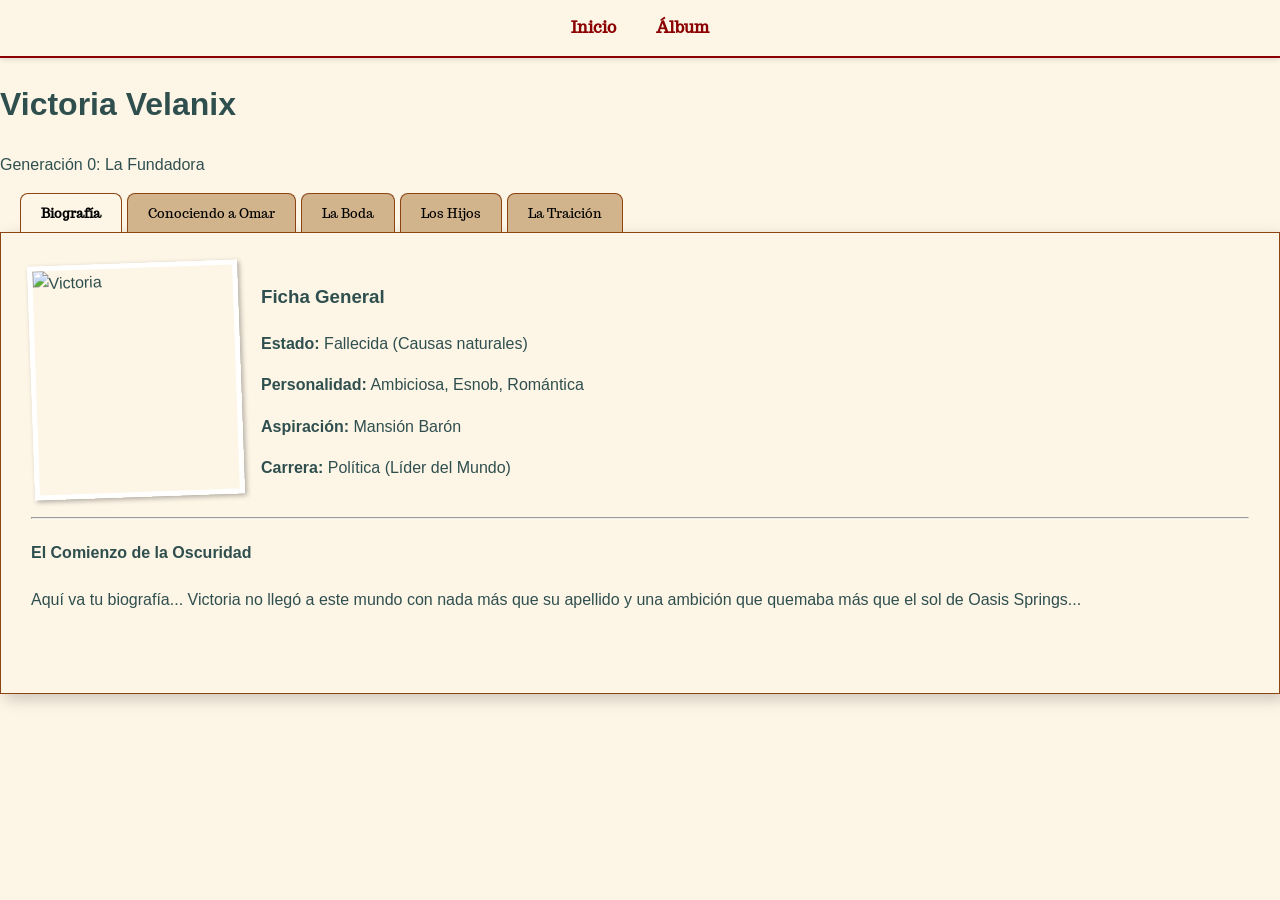
==== Generaciones/Gen0_Victoria.html @ 0fc9eba5 "Pagina Gen 0" ====
<!DOCTYPE html>
<html lang="es">
<head>
    <meta charset="UTF-8">
    <meta name="viewport" content="width=device-width, initial-scale=1.0">
    <title>Expediente: Victoria Velanix | Diario de una Maldición</title>
    <link rel="stylesheet" href="../estilos.css">
    <link rel="preconnect" href="https://fonts.googleapis.com">
    <link href="https://fonts.googleapis.com/css2?family=Lily+Script+One&family=Mrs+Sheppards&family=Trocchi:wght@400;700&display=swap" rel="stylesheet">
</head>
<body class="body-expediente">

    <nav class="menu-navegacion">
        <ul>
            <li><a href="../index.html">Inicio</a></li>
            <li><a href="../album.html">Álbum</a></li>
        </ul>
    </nav>

    <header class="header-heredera">
        <h1 class="nombre-expediente">Victoria Velanix</h1>
        <p class="numero-gen">Generación 0: La Fundadora</p>
    </header>

    <main class="contenedor-carpeta">
        <div class="tabs-archivo">
            <button class="tab-link active" onclick="abrirCapitulo(event, 'biografia')">Biografía</button>
            <button class="tab-link" onclick="abrirCapitulo(event, 'omar')">Conociendo a Omar</button>
            <button class="tab-link" onclick="abrirCapitulo(event, 'boda')">La Boda</button>
            <button class="tab-link" onclick="abrirCapitulo(event, 'hijos')">Los Hijos</button>
            <button class="tab-link" onclick="abrirCapitulo(event, 'traicion')">La Traición</button>
        </div>

        <div class="hoja-archivo">
            
            <div id="biografia" class="contenido-tab" style="display:block;">
                <div class="perfil-layout">
                    <img src="../assets/img/victoria.png" alt="Victoria" class="foto-perfil">
                    <div class="datos-principales">
                        <h3>Ficha General</h3>
                        <p><strong>Estado:</strong> Fallecida (Causas naturales)</p>
                        <p><strong>Personalidad:</strong> Ambiciosa, Esnob, Romántica</p>
                        <p><strong>Aspiración:</strong> Mansión Barón</p>
                        <p><strong>Carrera:</strong> Política (Líder del Mundo)</p>
                    </div>
                </div>
                <hr>
                <div class="texto-literario">
                    <h4>El Comienzo de la Oscuridad</h4>
                    <p>Aquí va tu biografía... Victoria no llegó a este mundo con nada más que su apellido y una ambición que quemaba más que el sol de Oasis Springs...</p>
                </div>
            </div>

            <div id="omar" class="contenido-tab">
                <h3>El consorte: Omar Velanix</h3>
                <p>Omar fue el primer peón en el tablero de Victoria. Un encuentro casual que selló el destino de las siguientes 32 generaciones...</p>
            </div>

            <div id="boda" class="contenido-tab">
                <h3>Una Unión de Sangre</h3>
                <p>No fue solo una fiesta. Fue el contrato oficial con la maldición. Aquí puedes poner fotos de la celebración...</p>
            </div>

            <div id="hijos" class="contenido-tab">
                <h3>Descendientes Secundarios</h3>
                <p>Hijos que no cargaron con el peso de la corona, pero sí con el de la sangre.</p>
                <div class="grid-hijos">
                    <div class="hijo-card">
                        <img src="../assets/img/placeholder.png" alt="Hijo">
                        <p>Nombre del Hijo</p>
                        <a href="Hijos/Hijo1_Historia.html">Ver su historia</a>
                    </div>
                </div>
            </div>

            <div id="traicion" class="contenido-tab">
                <h3>Manchas en el Diario</h3>
                <p>Cada historia tiene un punto de quiebre. El de Victoria fue...</p>
            </div>

        </div>
    </main>

    <script>
        function abrirCapitulo(evt, nombreCapitulo) {
            var i, contenido, links;
            contenido = document.getElementsByClassName("contenido-tab");
            for (i = 0; i < contenido.length; i++) {
                contenido[i].style.display = "none";
            }
            links = document.getElementsByClassName("tab-link");
            for (i = 0; i < links.length; i++) {
                links[i].className = links[i].className.replace(" active", "");
            }
            document.getElementById(nombreCapitulo).style.display = "block";
            evt.currentTarget.className += " active";
        }
    </script>
</body>
</html>
---- estilos.css ----
/* --- CONFIGURACIÓN BASE Y FUENTES --- */
:root {
    --fuente-titulo: 'Mrs Sheppards', cursive; 
    --fuente-subtitulo: 'Trocchi', serif;
    --fuente-texto: 'Vents Sans', sans-serif;
    --fondo-crema: #FDF5E6;
    --rojo-sangre: #8B0000;
}

body {
    background-color: var(--fondo-crema);
    font-family: var(--fuente-texto);
    margin: 0;
    color: #2F4F4F;
    line-height: 1.6;
}

/* --- MENÚ DE NAVEGACIÓN FIJO --- */
.menu-navegacion {
    background-color: rgba(253, 245, 230, 0.98);
    position: sticky;
    top: 0;
    z-index: 1000;
    padding: 15px 0;
    border-bottom: 2px solid var(--rojo-sangre);
    box-shadow: 0 2px 5px rgba(0,0,0,0.1);
}

.menu-navegacion ul {
    list-style: none;
    padding: 0;
    margin: 0;
    display: flex;
    justify-content: center;
    gap: 40px;
}

.menu-navegacion a {
    text-decoration: none;
    color: var(--rojo-sangre);
    font-family: var(--fuente-subtitulo);
    font-weight: bold;
    transition: 0.3s;
}

/* --- CÓDIGO PARA EL MENÚ DESPLEGABLE (DROPDOWN) --- */
.dropdown {
    position: relative;
    display: inline-block;
}

.dropdown-content {
    display: none;
    position: absolute;
    background-color: var(--fondo-crema);
    min-width: 200px;
    box-shadow: 0px 8px 16px rgba(0,0,0,0.2);
    z-index: 1;
    border: 1px solid var(--rojo-sangre);
    max-height: 400px;
    overflow-y: auto;
}

.dropdown-content a {
    color: var(--rojo-sangre);
    padding: 12px 16px;
    text-decoration: none;
    display: block;
    font-size: 0.9rem;
    text-align: left;
}

.dropdown-content a:hover {
    background-color: #f1f1f1;
}

.dropdown:hover .dropdown-content {
    display: block;
}

/* --- CONTENEDOR DEL ÁRBOL (IFRAME) --- */
.seccion-arbol {
    padding: 20px;
    text-align: center;
}

.iframe-container {
    border: 8px double var(--rojo-sangre);
    background: white;
    margin: 10px auto;
    max-width: 1000px;
    height: 550px;
    overflow: hidden;
}

.iframe-container iframe {
    width: 100%;
    height: 100%;
    border: none;
}

/* --- TÍTULOS Y TEXTO --- */
.subtitulo {
    font-family: var(--fuente-subtitulo);
    font-size: 2rem;
    color: var(--rojo-sangre);
    border-bottom: 2px solid rgba(139, 0, 0, 0.2);
    display: inline-block;
    margin-bottom: 20px;
}

.intro {
    max-width: 800px;
    margin: 40px auto;
    text-align: center;
    padding: 0 20px;
}

/* --- GALERÍA ESTILO POLAROID (LO QUE SE HABÍA PERDIDO) --- */
.grid-herederas {
    display: flex;
    flex-wrap: wrap;
    justify-content: center;
    gap: 30px;
    padding: 40px;
}

.tarjeta-heredera {
    background-color: white;
    padding: 15px 15px 35px 15px;
    box-shadow: 5px 5px 15px rgba(0,0,0,0.2);
    border: 1px solid #ddd;
    text-decoration: none;
    color: inherit;
    transition: transform 0.3s ease;
    width: 180px;
    transform: rotate(-2deg); /* Efecto torcido */
}

.tarjeta-heredera:nth-child(even) {
    transform: rotate(2deg);
}

.tarjeta-heredera:hover {
    transform: rotate(0deg) scale(1.1);
    z-index: 10;
}

.tarjeta-heredera img {
    width: 100%;
    height: 180px;
    object-fit: cover;
    border: 1px solid #eee;
}

.tarjeta-heredera span {
    display: block;
    text-align: center;
    margin-top: 15px;
    font-family: var(--fuente-subtitulo);
    font-size: 0.9rem;
    font-weight: bold;
}

/* --- ESTADO BLOQUEADO --- */
.bloqueada {
    filter: grayscale(100%) opacity(0.6);
    pointer-events: none;
}

footer {
    text-align: center;
    padding: 40px;
    font-size: 0.8rem;
    color: #666;
}

/* DISEÑO DE LA CARPETA DE ARCHIVO */
.contenedor-archivo {
    max-width: 900px;
    margin: 20px auto;
}

.tabs-archivo {
    display: flex;
    gap: 5px;
    padding-left: 20px;
}

.tab-link {
    background: #d2b48c; /* Color cartón */
    border: 1px solid #8b4513;
    border-bottom: none;
    padding: 10px 20px;
    cursor: pointer;
    font-family: 'Trocchi', serif;
    border-radius: 8px 8px 0 0;
    transition: 0.3s;
}

.tab-link.active {
    background: #fdf5e6; /* Color papel viejo */
    font-weight: bold;
}

.hoja-archivo {
    background: #fdf5e6;
    border: 1px solid #8b4513;
    padding: 30px;
    min-height: 400px;
    box-shadow: 5px 5px 15px rgba(0,0,0,0.2);
}

.contenido-tab {
    display: none;
    animation: fadeIn 0.5s;
}

@keyframes fadeIn {
    from { opacity: 0; }
    to { opacity: 1; }
}

.perfil-layout {
    display: flex;
    gap: 20px;
    margin-bottom: 20px;
}

.foto-perfil {
    width: 200px;
    border: 5px solid white;
    box-shadow: 2px 2px 5px rgba(0,0,0,0.3);
    transform: rotate(-2deg);
}
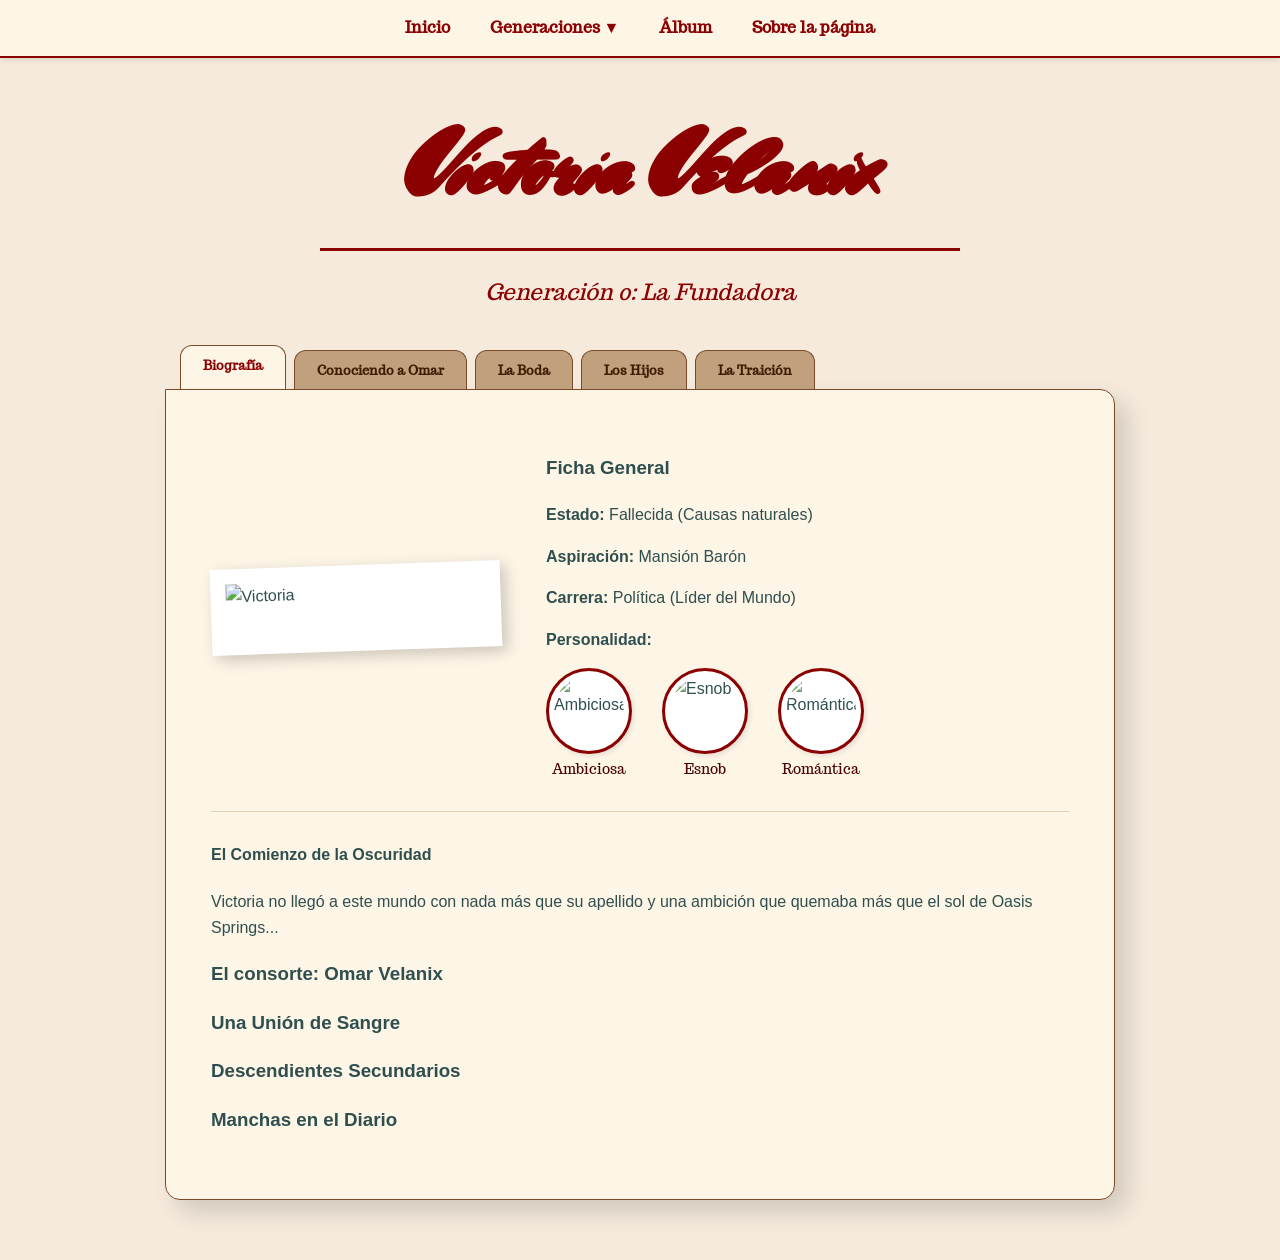
==== commit d2ebd18f: "Gen0 arreglos" ====
--- a/Generaciones/Gen0_Victoria.html
+++ b/Generaciones/Gen0_Victoria.html
@@ -3,22 +3,63 @@
 <head>
     <meta charset="UTF-8">
     <meta name="viewport" content="width=device-width, initial-scale=1.0">
-    <title>Expediente: Victoria Velanix | Diario de una Maldición</title>
-    <link rel="stylesheet" href="../estilos.css">
+    <title>Expediente: Victoria Velanix</title>
+    <link rel="stylesheet" href="../Estilos/estilos.css"> 
+    <link rel="stylesheet" href="../Estilos/Estilos_Gen0.css">
     <link rel="preconnect" href="https://fonts.googleapis.com">
-    <link href="https://fonts.googleapis.com/css2?family=Lily+Script+One&family=Mrs+Sheppards&family=Trocchi:wght@400;700&display=swap" rel="stylesheet">
+    <link href="https://fonts.googleapis.com/css2?family=Mrs+Sheppards&family=Trocchi:wght@400;700&display=swap" rel="stylesheet">
 </head>
 <body class="body-expediente">
 
     <nav class="menu-navegacion">
         <ul>
             <li><a href="../index.html">Inicio</a></li>
+            <li class="dropdown">
+                <a href="#" class="dropbtn">Generaciones ▼</a>
+                <div class="dropdown-content">
+                    <a href="Gen0_Victoria.html">Gen 0: Victoria</a>
+                     <!--<a href="Generaciones/Gen1_Amarillys.html">Gen 1: Amarillys</a>
+                    <a href="Generaciones/Gen2_Bellemere.html">Gen 2: Bellemere</a>
+                    <a href="Generaciones/Gen3_Coralia.html">Gen 3: Coralia</a>
+                    <a href="Generaciones/Gen4_Dhalia.html">Gen 4: Dhalia</a>
+                    <a href="Generaciones/Gen5_Elva.html">Gen 5: Elva</a>
+                    <a href="Generaciones/Gen6_Fay.html">Gen 6: Fay</a>
+                    <a href="Generaciones/Gen7_Gi-gan.html">Gen 7: Gi-gan</a>
+                    <a href="Generaciones/Gen8_Hylia.html">Gen 8: Hylia</a>
+                    <a href="Generaciones/Gen9_Ishtar.html">Gen 9: Ishtar</a>
+                    <a href="Generaciones/Gen10_Jezabel.html">Gen 10: Jezabel</a>
+                    <a href="Generaciones/Gen11_Katrina.html">Gen 11: Katrina</a>
+                    <a href="Generaciones/Gen12_Lilith.html">Gen 12: Lilith</a>
+                    <a href="Generaciones/Gen13_Midna.html">Gen 13: Midna</a>
+                    <a href="Generaciones/Gen14_Nayru.html">Gen 14: Nayru</a>
+                    <a href="Generaciones/Gen15_Persefone.html">Gen 15: Persefone</a>
+                    <a href="Generaciones/Gen16_Quilla.html">Gen 16: Quilla</a>
+                    <a href="Generaciones/Gen17_Ruto.html">Gen 17: Ruto</a>
+                    <a href="Generaciones/Gen18_Saphira.html">Gen 18: Saphira</a>
+                    <a href="Generaciones/Gen19_Tetra.html">Gen 19: Tetra</a>
+                    <a href="Generaciones/Gen20_Urbosa.html">Gen 20: Urbosa</a>
+                    <a href="Generaciones/Gen21_Victoria.html">Gen 21: Victoria II</a>
+                    <a href="Generaciones/Gen22_Wynne.html">Gen 22: Wynne</a>
+                    <a href="Generaciones/Gen23_Xhante.html">Gen 23: Xhante</a>
+                    <a href="Generaciones/Gen24_Yona.html">Gen 24: Yona</a>
+                    <a href="Generaciones/Gen25_Zelda.html">Gen 25: Zelda</a>
+                    <a href="Generaciones/Gen26_Amaryllis.html">Gen 26: Amaryllis</a>
+                    <a href="Generaciones/Gen27_Briseida.html">Gen 27: Briseida</a>
+                    <a href="Generaciones/Gen28_Celina.html">Gen 28: Celina</a>
+                    <a href="Generaciones/Gen29_Daphne.html">Gen 29: Daphne</a>
+                    <a href="Generaciones/Gen30_Epona.html">Gen 30: Epona</a>
+                    <a href="Generaciones/Gen31_Farore.html">Gen 31: Farore</a>
+                    <a href="Generaciones/Gen32_Hecate.html">Gen 32: Hecate</a>-->
+                </div>
+            </li>
             <li><a href="../album.html">Álbum</a></li>
+            <li><a href="../sobre_la_pagina.html">Sobre la página</a></li>
         </ul>
     </nav>
 
-    <header class="header-heredera">
+    <header class="header-heredera-central">
         <h1 class="nombre-expediente">Victoria Velanix</h1>
+        <hr class="linea-roja">
         <p class="numero-gen">Generación 0: La Fundadora</p>
     </header>
 
@@ -32,52 +73,45 @@
         </div>
 
         <div class="hoja-archivo">
-            
             <div id="biografia" class="contenido-tab" style="display:block;">
                 <div class="perfil-layout">
-                    <img src="../assets/img/victoria.png" alt="Victoria" class="foto-perfil">
+                    <div class="marco-polaroid">
+                        <img src="../assets/img/victoria.png" alt="Victoria" class="foto-perfil">
+                    </div>
                     <div class="datos-principales">
                         <h3>Ficha General</h3>
                         <p><strong>Estado:</strong> Fallecida (Causas naturales)</p>
-                        <p><strong>Personalidad:</strong> Ambiciosa, Esnob, Romántica</p>
                         <p><strong>Aspiración:</strong> Mansión Barón</p>
                         <p><strong>Carrera:</strong> Política (Líder del Mundo)</p>
+                        
+                        <p><strong>Personalidad:</strong></p>
+                        <div class="rasgos-contenedor">
+                            <div class="rasgo-item">
+                                <img src="../Recursos/Rasgos/Ambiciosa.png" alt="Ambiciosa">
+                                <span>Ambiciosa</span>
+                            </div>
+                            <div class="rasgo-item">
+                                <img src="../Recursos/Rasgos/Esnob.png" alt="Esnob">
+                                <span>Esnob</span>
+                            </div>
+                            <div class="rasgo-item">
+                                <img src="../Recursos/Rasgos/Romantica.png" alt="Romántica">
+                                <span>Romántica</span>
+                            </div>
+                        </div>
                     </div>
                 </div>
-                <hr>
+                <hr class="separador-suave">
                 <div class="texto-literario">
                     <h4>El Comienzo de la Oscuridad</h4>
-                    <p>Aquí va tu biografía... Victoria no llegó a este mundo con nada más que su apellido y una ambición que quemaba más que el sol de Oasis Springs...</p>
+                    <p>Victoria no llegó a este mundo con nada más que su apellido y una ambición que quemaba más que el sol de Oasis Springs...</p>
                 </div>
             </div>
 
-            <div id="omar" class="contenido-tab">
-                <h3>El consorte: Omar Velanix</h3>
-                <p>Omar fue el primer peón en el tablero de Victoria. Un encuentro casual que selló el destino de las siguientes 32 generaciones...</p>
-            </div>
-
-            <div id="boda" class="contenido-tab">
-                <h3>Una Unión de Sangre</h3>
-                <p>No fue solo una fiesta. Fue el contrato oficial con la maldición. Aquí puedes poner fotos de la celebración...</p>
-            </div>
-
-            <div id="hijos" class="contenido-tab">
-                <h3>Descendientes Secundarios</h3>
-                <p>Hijos que no cargaron con el peso de la corona, pero sí con el de la sangre.</p>
-                <div class="grid-hijos">
-                    <div class="hijo-card">
-                        <img src="../assets/img/placeholder.png" alt="Hijo">
-                        <p>Nombre del Hijo</p>
-                        <a href="Hijos/Hijo1_Historia.html">Ver su historia</a>
-                    </div>
-                </div>
-            </div>
-
-            <div id="traicion" class="contenido-tab">
-                <h3>Manchas en el Diario</h3>
-                <p>Cada historia tiene un punto de quiebre. El de Victoria fue...</p>
-            </div>
-
+            <div id="omar" class="contenido-tab"><h3>El consorte: Omar Velanix</h3></div>
+            <div id="boda" class="contenido-tab"><h3>Una Unión de Sangre</h3></div>
+            <div id="hijos" class="contenido-tab"><h3>Descendientes Secundarios</h3></div>
+            <div id="traicion" class="contenido-tab"><h3>Manchas en el Diario</h3></div>
         </div>
     </main>
 
@@ -85,13 +119,9 @@
         function abrirCapitulo(evt, nombreCapitulo) {
             var i, contenido, links;
             contenido = document.getElementsByClassName("contenido-tab");
-            for (i = 0; i < contenido.length; i++) {
-                contenido[i].style.display = "none";
-            }
+            for (i = 0; i < contenido.length; i++) { contenido[i].style.display = "none"; }
             links = document.getElementsByClassName("tab-link");
-            for (i = 0; i < links.length; i++) {
-                links[i].className = links[i].className.replace(" active", "");
-            }
+            for (i = 0; i < links.length; i++) { links[i].className = links[i].className.replace(" active", ""); }
             document.getElementById(nombreCapitulo).style.display = "block";
             evt.currentTarget.className += " active";
         }
--- a/Estilos/estilos.css
+++ b/Estilos/estilos.css
@@ -0,0 +1,176 @@
+/* --- CONFIGURACIÓN BASE Y FUENTES --- */
+:root {
+    --fuente-titulo: 'Mrs Sheppards', cursive; 
+    --fuente-subtitulo: 'Trocchi', serif;
+    --fuente-texto: 'Vents Sans', sans-serif;
+    --fondo-crema: #FDF5E6;
+    --rojo-sangre: #8B0000;
+}
+
+body {
+    background-color: var(--fondo-crema);
+    font-family: var(--fuente-texto);
+    margin: 0;
+    color: #2F4F4F;
+    line-height: 1.6;
+}
+
+/* --- MENÚ DE NAVEGACIÓN FIJO --- */
+.menu-navegacion {
+    background-color: rgba(253, 245, 230, 0.98);
+    position: sticky;
+    top: 0;
+    z-index: 1000;
+    padding: 15px 0;
+    border-bottom: 2px solid var(--rojo-sangre);
+    box-shadow: 0 2px 5px rgba(0,0,0,0.1);
+}
+
+.menu-navegacion ul {
+    list-style: none;
+    padding: 0;
+    margin: 0;
+    display: flex;
+    justify-content: center;
+    gap: 40px;
+}
+
+.menu-navegacion a {
+    text-decoration: none;
+    color: var(--rojo-sangre);
+    font-family: var(--fuente-subtitulo);
+    font-weight: bold;
+    transition: 0.3s;
+}
+
+/* --- CÓDIGO PARA EL MENÚ DESPLEGABLE (DROPDOWN) --- */
+.dropdown {
+    position: relative;
+    display: inline-block;
+}
+
+.dropdown-content {
+    display: none;
+    position: absolute;
+    background-color: var(--fondo-crema);
+    min-width: 200px;
+    box-shadow: 0px 8px 16px rgba(0,0,0,0.2);
+    z-index: 1;
+    border: 1px solid var(--rojo-sangre);
+    max-height: 400px;
+    overflow-y: auto;
+}
+
+.dropdown-content a {
+    color: var(--rojo-sangre);
+    padding: 12px 16px;
+    text-decoration: none;
+    display: block;
+    font-size: 0.9rem;
+    text-align: left;
+}
+
+.dropdown-content a:hover {
+    background-color: #f1f1f1;
+}
+
+.dropdown:hover .dropdown-content {
+    display: block;
+}
+
+/* --- CONTENEDOR DEL ÁRBOL (IFRAME) --- */
+.seccion-arbol {
+    padding: 20px;
+    text-align: center;
+}
+
+.iframe-container {
+    border: 8px double var(--rojo-sangre);
+    background: white;
+    margin: 10px auto;
+    max-width: 1000px;
+    height: 550px;
+    overflow: hidden;
+}
+
+.iframe-container iframe {
+    width: 100%;
+    height: 100%;
+    border: none;
+}
+
+/* --- TÍTULOS Y TEXTO --- */
+.subtitulo {
+    font-family: var(--fuente-subtitulo);
+    font-size: 2rem;
+    color: var(--rojo-sangre);
+    border-bottom: 2px solid rgba(139, 0, 0, 0.2);
+    display: inline-block;
+    margin-bottom: 20px;
+}
+
+.intro {
+    max-width: 800px;
+    margin: 40px auto;
+    text-align: center;
+    padding: 0 20px;
+}
+
+/* --- GALERÍA ESTILO POLAROID (LO QUE SE HABÍA PERDIDO) --- */
+.grid-herederas {
+    display: flex;
+    flex-wrap: wrap;
+    justify-content: center;
+    gap: 30px;
+    padding: 40px;
+}
+
+.tarjeta-heredera {
+    background-color: white;
+    padding: 15px 15px 35px 15px;
+    box-shadow: 5px 5px 15px rgba(0,0,0,0.2);
+    border: 1px solid #ddd;
+    text-decoration: none;
+    color: inherit;
+    transition: transform 0.3s ease;
+    width: 180px;
+    transform: rotate(-2deg); /* Efecto torcido */
+}
+
+.tarjeta-heredera:nth-child(even) {
+    transform: rotate(2deg);
+}
+
+.tarjeta-heredera:hover {
+    transform: rotate(0deg) scale(1.1);
+    z-index: 10;
+}
+
+.tarjeta-heredera img {
+    width: 100%;
+    height: 180px;
+    object-fit: cover;
+    border: 1px solid #eee;
+}
+
+.tarjeta-heredera span {
+    display: block;
+    text-align: center;
+    margin-top: 15px;
+    font-family: var(--fuente-subtitulo);
+    font-size: 0.9rem;
+    font-weight: bold;
+}
+
+/* --- ESTADO BLOQUEADO --- */
+.bloqueada {
+    filter: grayscale(100%) opacity(0.6);
+    pointer-events: none;
+}
+
+footer {
+    text-align: center;
+    padding: 40px;
+    font-size: 0.8rem;
+    color: #666;
+}
--- a/Estilos/Estilos_Gen0.css
+++ b/Estilos/Estilos_Gen0.css
@@ -0,0 +1,129 @@
+/* FONDO GENERAL DEL EXPEDIENTE */
+.body-expediente {
+    background-color: #f5eadc; /* Beige tipo pergamino */
+    margin: 0;
+}
+
+/* CENTRADO DE CABECERA Y LÍNEA ROJA */
+.header-heredera-central {
+    text-align: center;
+    margin: 40px 0;
+}
+
+.nombre-expediente {
+    font-family: 'Mrs Sheppards', cursive;
+    color: #8B0000;
+    font-size: 5.5rem;
+    margin: 0;
+}
+
+.linea-roja {
+    border: 0;
+    height: 3px;
+    background: #8B0000;
+    width: 50%;
+    margin: 10px auto;
+}
+
+.numero-gen {
+    font-family: 'Trocchi', serif;
+    color: #8B0000;
+    font-style: italic;
+    font-size: 1.4rem;
+}
+
+/* SISTEMA DE PESTAÑAS (TABS) */
+.contenedor-carpeta {
+    max-width: 950px;
+    margin: 0 auto 60px auto;
+}
+
+.tabs-archivo {
+    display: flex;
+    gap: 8px;
+    padding-left: 15px;
+}
+
+.tab-link {
+    background: #c1a17d;
+    border: 1px solid #7a4a2a;
+    border-bottom: none;
+    padding: 10px 22px;
+    cursor: pointer;
+    font-family: 'Trocchi', serif;
+    border-radius: 12px 12px 0 0;
+    color: #3d1c02;
+    font-weight: bold;
+    transition: 0.3s;
+}
+
+.tab-link.active {
+    background: #fdf5e6;
+    padding-bottom: 15px;
+    margin-top: -5px;
+    color: #8B0000;
+}
+
+.hoja-archivo {
+    background: #fdf5e6;
+    border: 1px solid #7a4a2a;
+    padding: 45px;
+    box-shadow: 12px 12px 25px rgba(0,0,0,0.15);
+    border-radius: 0 15px 15px 15px;
+}
+
+/* RASGOS CON ICONOS CIRCULARES */
+.rasgos-contenedor {
+    display: flex;
+    gap: 30px;
+    margin-top: 15px;
+}
+
+.rasgo-item {
+    display: flex;
+    flex-direction: column;
+    align-items: center;
+}
+
+.rasgo-item img {
+    width: 70px;
+    height: 70px;
+    border-radius: 50%; /* Los hace círculos */
+    border: 3px solid #8B0000;
+    background: #fff;
+    padding: 5px;
+    margin-bottom: 5px;
+    box-shadow: 2px 2px 5px rgba(0,0,0,0.1);
+}
+
+.rasgo-item span {
+    font-family: 'Trocchi', serif;
+    font-size: 0.85rem;
+    color: #4a0404;
+}
+
+/* DISEÑO DE LA FOTO POLAROID */
+.perfil-layout {
+    display: flex;
+    gap: 45px;
+    align-items: center;
+}
+
+.marco-polaroid {
+    background: white;
+    padding: 15px 15px 45px 15px;
+    box-shadow: 5px 5px 15px rgba(0,0,0,0.2);
+    transform: rotate(-2deg);
+}
+
+.foto-perfil {
+    width: 260px;
+    display: block;
+}
+
+.separador-suave {
+    border: 0;
+    height: 1px;
+    background: #e2cfb6;
+    margin: 30px 0;
+}
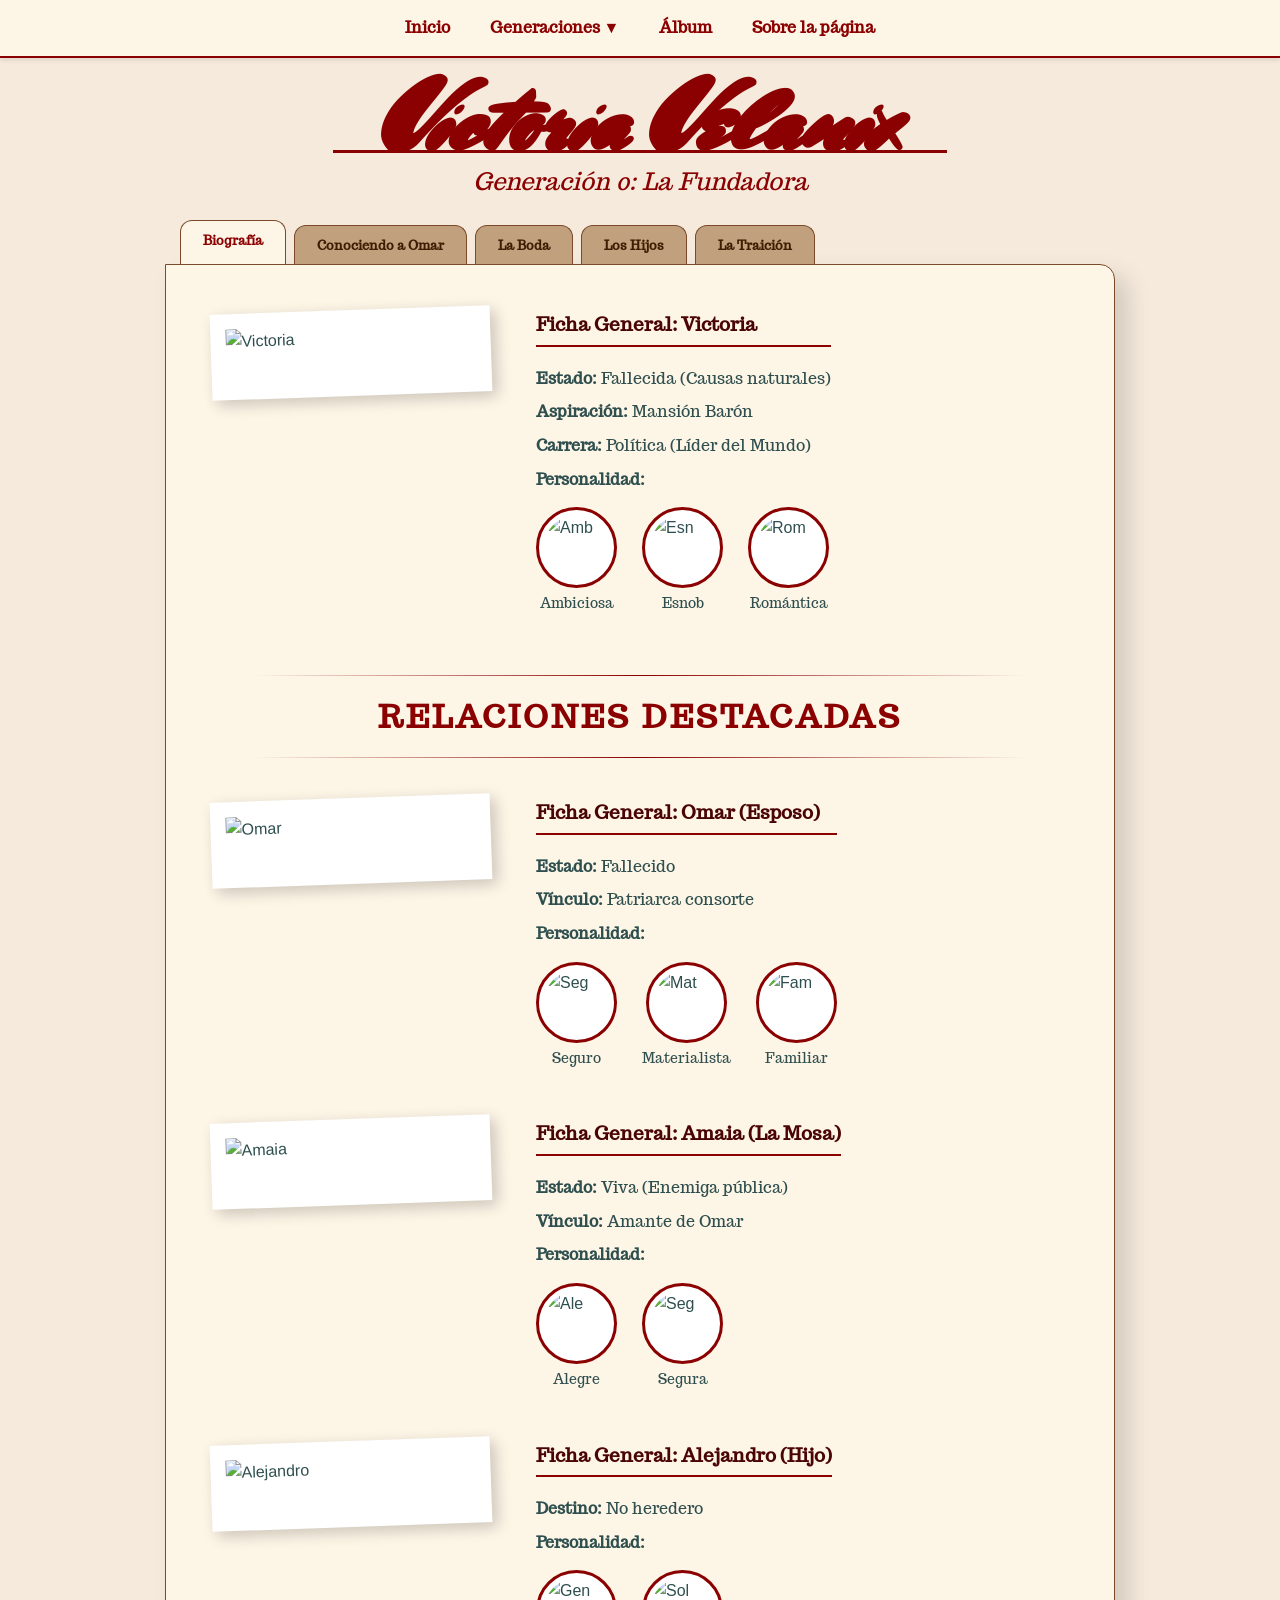
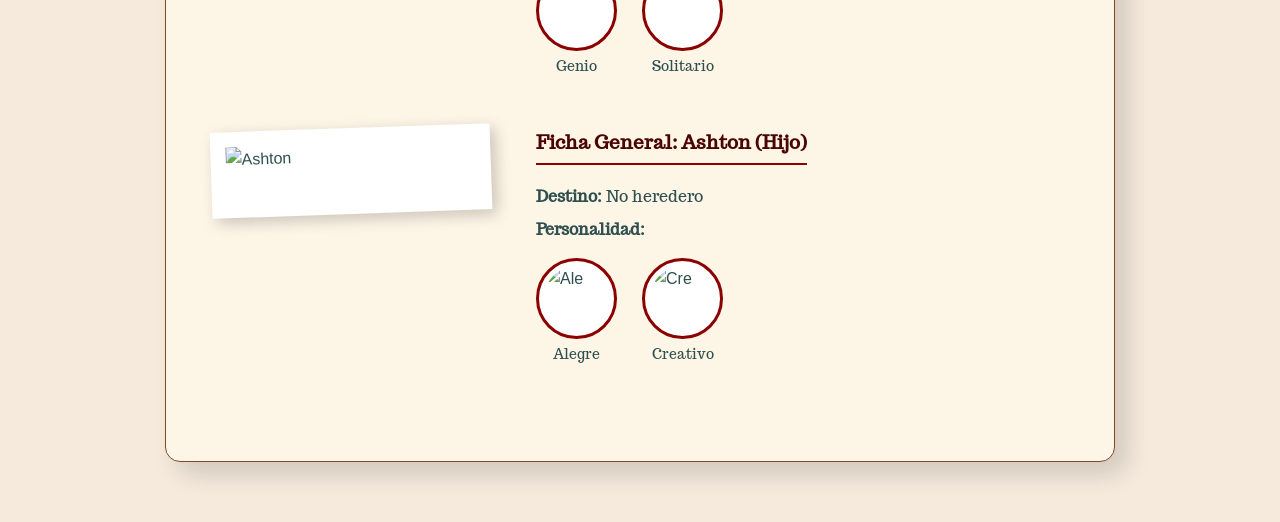
==== commit 5bde6243: "Arreglos Gen0_Victoria" ====
--- a/Generaciones/Gen0_Victoria.html
+++ b/Generaciones/Gen0_Victoria.html
@@ -18,38 +18,6 @@
                 <a href="#" class="dropbtn">Generaciones ▼</a>
                 <div class="dropdown-content">
                     <a href="Gen0_Victoria.html">Gen 0: Victoria</a>
-                     <!--<a href="Generaciones/Gen1_Amarillys.html">Gen 1: Amarillys</a>
-                    <a href="Generaciones/Gen2_Bellemere.html">Gen 2: Bellemere</a>
-                    <a href="Generaciones/Gen3_Coralia.html">Gen 3: Coralia</a>
-                    <a href="Generaciones/Gen4_Dhalia.html">Gen 4: Dhalia</a>
-                    <a href="Generaciones/Gen5_Elva.html">Gen 5: Elva</a>
-                    <a href="Generaciones/Gen6_Fay.html">Gen 6: Fay</a>
-                    <a href="Generaciones/Gen7_Gi-gan.html">Gen 7: Gi-gan</a>
-                    <a href="Generaciones/Gen8_Hylia.html">Gen 8: Hylia</a>
-                    <a href="Generaciones/Gen9_Ishtar.html">Gen 9: Ishtar</a>
-                    <a href="Generaciones/Gen10_Jezabel.html">Gen 10: Jezabel</a>
-                    <a href="Generaciones/Gen11_Katrina.html">Gen 11: Katrina</a>
-                    <a href="Generaciones/Gen12_Lilith.html">Gen 12: Lilith</a>
-                    <a href="Generaciones/Gen13_Midna.html">Gen 13: Midna</a>
-                    <a href="Generaciones/Gen14_Nayru.html">Gen 14: Nayru</a>
-                    <a href="Generaciones/Gen15_Persefone.html">Gen 15: Persefone</a>
-                    <a href="Generaciones/Gen16_Quilla.html">Gen 16: Quilla</a>
-                    <a href="Generaciones/Gen17_Ruto.html">Gen 17: Ruto</a>
-                    <a href="Generaciones/Gen18_Saphira.html">Gen 18: Saphira</a>
-                    <a href="Generaciones/Gen19_Tetra.html">Gen 19: Tetra</a>
-                    <a href="Generaciones/Gen20_Urbosa.html">Gen 20: Urbosa</a>
-                    <a href="Generaciones/Gen21_Victoria.html">Gen 21: Victoria II</a>
-                    <a href="Generaciones/Gen22_Wynne.html">Gen 22: Wynne</a>
-                    <a href="Generaciones/Gen23_Xhante.html">Gen 23: Xhante</a>
-                    <a href="Generaciones/Gen24_Yona.html">Gen 24: Yona</a>
-                    <a href="Generaciones/Gen25_Zelda.html">Gen 25: Zelda</a>
-                    <a href="Generaciones/Gen26_Amaryllis.html">Gen 26: Amaryllis</a>
-                    <a href="Generaciones/Gen27_Briseida.html">Gen 27: Briseida</a>
-                    <a href="Generaciones/Gen28_Celina.html">Gen 28: Celina</a>
-                    <a href="Generaciones/Gen29_Daphne.html">Gen 29: Daphne</a>
-                    <a href="Generaciones/Gen30_Epona.html">Gen 30: Epona</a>
-                    <a href="Generaciones/Gen31_Farore.html">Gen 31: Farore</a>
-                    <a href="Generaciones/Gen32_Hecate.html">Gen 32: Hecate</a>-->
                 </div>
             </li>
             <li><a href="../album.html">Álbum</a></li>
@@ -66,52 +34,121 @@
     <main class="contenedor-carpeta">
         <div class="tabs-archivo">
             <button class="tab-link active" onclick="abrirCapitulo(event, 'biografia')">Biografía</button>
-            <button class="tab-link" onclick="abrirCapitulo(event, 'omar')">Conociendo a Omar</button>
+            <button class="tab-link" onclick="abrirCapitulo(event, 'omar_tab')">Conociendo a Omar</button>
             <button class="tab-link" onclick="abrirCapitulo(event, 'boda')">La Boda</button>
-            <button class="tab-link" onclick="abrirCapitulo(event, 'hijos')">Los Hijos</button>
+            <button class="tab-link" onclick="abrirCapitulo(event, 'hijos_legado')">Los Hijos</button>
             <button class="tab-link" onclick="abrirCapitulo(event, 'traicion')">La Traición</button>
         </div>
 
         <div class="hoja-archivo">
+            
             <div id="biografia" class="contenido-tab" style="display:block;">
+                
                 <div class="perfil-layout">
                     <div class="marco-polaroid">
                         <img src="../assets/img/victoria.png" alt="Victoria" class="foto-perfil">
                     </div>
                     <div class="datos-principales">
-                        <h3>Ficha General</h3>
+                        <h3>Ficha General: Victoria</h3>
                         <p><strong>Estado:</strong> Fallecida (Causas naturales)</p>
                         <p><strong>Aspiración:</strong> Mansión Barón</p>
                         <p><strong>Carrera:</strong> Política (Líder del Mundo)</p>
-                        
                         <p><strong>Personalidad:</strong></p>
                         <div class="rasgos-contenedor">
-                            <div class="rasgo-item">
-                                <img src="../Recursos/Rasgos/Ambiciosa.png" alt="Ambiciosa">
-                                <span>Ambiciosa</span>
-                            </div>
-                            <div class="rasgo-item">
-                                <img src="../Recursos/Rasgos/Esnob.png" alt="Esnob">
-                                <span>Esnob</span>
-                            </div>
-                            <div class="rasgo-item">
-                                <img src="../Recursos/Rasgos/Romantica.png" alt="Romántica">
-                                <span>Romántica</span>
-                            </div>
+                            <div class="rasgo-item"><img src="../Recursos/Rasgos/Ambiciosa.png" alt="Amb"><span>Ambiciosa</span></div>
+                            <div class="rasgo-item"><img src="../Recursos/Rasgos/Esnob.png" alt="Esn"><span>Esnob</span></div>
+                            <div class="rasgo-item"><img src="../Recursos/Rasgos/Romantica.png" alt="Rom"><span>Romántica</span></div>
                         </div>
                     </div>
                 </div>
-                <hr class="separador-suave">
-                <div class="texto-literario">
-                    <h4>El Comienzo de la Oscuridad</h4>
-                    <p>Victoria no llegó a este mundo con nada más que su apellido y una ambición que quemaba más que el sol de Oasis Springs...</p>
+
+                <div class="seccion-relaciones-titulo">
+                    <hr class="linea-decorativa">
+                    <h2>RELACIONES DESTACADAS</h2>
+                    <hr class="linea-decorativa">
                 </div>
+
+                <div class="perfil-layout">
+                    <div class="marco-polaroid">
+                        <img src="../assets/img/omar.png" alt="Omar" class="foto-perfil">
+                    </div>
+                    <div class="datos-principales">
+                        <h3>Ficha General: Omar (Esposo)</h3>
+                        <p><strong>Estado:</strong> Fallecido</p>
+                        <p><strong>Vínculo:</strong> Patriarca consorte</p>
+                        <p><strong>Personalidad:</strong></p>
+                        <div class="rasgos-contenedor">
+                            <div class="rasgo-item"><img src="../Recursos/Rasgos/Seguro.png" alt="Seg"><span>Seguro</span></div>
+                            <div class="rasgo-item"><img src="../Recursos/Rasgos/Materialista.png" alt="Mat"><span>Materialista</span></div>
+                            <div class="rasgo-item"><img src="../Recursos/Rasgos/Familiar.png" alt="Fam"><span>Familiar</span></div>
+                        </div>
+                    </div>
+                </div>
+
+                <div class="perfil-layout">
+                    <div class="marco-polaroid">
+                        <img src="../assets/img/amaia.png" alt="Amaia" class="foto-perfil">
+                    </div>
+                    <div class="datos-principales">
+                        <h3>Ficha General: Amaia (La Mosa)</h3>
+                        <p><strong>Estado:</strong> Viva (Enemiga pública)</p>
+                        <p><strong>Vínculo:</strong> Amante de Omar</p>
+                        <p><strong>Personalidad:</strong></p>
+                        <div class="rasgos-contenedor">
+                            <div class="rasgo-item"><img src="../Recursos/Rasgos/Alegre.png" alt="Ale"><span>Alegre</span></div>
+                            <div class="rasgo-item"><img src="../Recursos/Rasgos/Segura.png" alt="Seg"><span>Segura</span></div>
+                        </div>
+                    </div>
+                </div>
+
+                <div class="perfil-layout">
+                    <div class="marco-polaroid">
+                        <img src="../assets/img/alejandro.png" alt="Alejandro" class="foto-perfil">
+                    </div>
+                    <div class="datos-principales">
+                        <h3>Ficha General: Alejandro (Hijo)</h3>
+                        <p><strong>Destino:</strong> No heredero</p>
+                        <p><strong>Personalidad:</strong></p>
+                        <div class="rasgos-contenedor">
+                            <div class="rasgo-item"><img src="../Recursos/Rasgos/Genio.png" alt="Gen"><span>Genio</span></div>
+                            <div class="rasgo-item"><img src="../Recursos/Rasgos/Solitario.png" alt="Sol"><span>Solitario</span></div>
+                        </div>
+                    </div>
+                </div>
+
+                <div class="perfil-layout">
+                    <div class="marco-polaroid">
+                        <img src="../assets/img/ashton.png" alt="Ashton" class="foto-perfil">
+                    </div>
+                    <div class="datos-principales">
+                        <h3>Ficha General: Ashton (Hijo)</h3>
+                        <p><strong>Destino:</strong> No heredero</p>
+                        <p><strong>Personalidad:</strong></p>
+                        <div class="rasgos-contenedor">
+                            <div class="rasgo-item"><img src="../Recursos/Rasgos/Alegre.png" alt="Ale"><span>Alegre</span></div>
+                            <div class="rasgo-item"><img src="../Recursos/Rasgos/Creativo.png" alt="Cre"><span>Creativo</span></div>
+                        </div>
+                    </div>
+                </div>
+            </div> <div id="omar_tab" class="contenido-tab">
+                <h3>El consorte: Omar Velanix</h3>
+                <p>Aquí relatarás la historia detallada de cómo se conocieron y su vida juntos...</p>
             </div>
-
-            <div id="omar" class="contenido-tab"><h3>El consorte: Omar Velanix</h3></div>
-            <div id="boda" class="contenido-tab"><h3>Una Unión de Sangre</h3></div>
-            <div id="hijos" class="contenido-tab"><h3>Descendientes Secundarios</h3></div>
-            <div id="traicion" class="contenido-tab"><h3>Manchas en el Diario</h3></div>
+            
+            <div id="boda" class="contenido-tab">
+                <h3>Una Unión de Sangre</h3>
+                <p>Crónica de la boda que definió el estatus de la familia...</p>
+            </div>
+            
+            <div id="hijos_legado" class="contenido-tab">
+                <h3>Descendientes Secundarios</h3>
+                <p>Vida y crecimiento de Alejandro y Ashton bajo la sombra de su madre...</p>
+            </div>
+            
+            <div id="traicion" class="contenido-tab">
+                <h3>Manchas en el Diario</h3>
+                <p>El día que la traición de Omar salió a la luz...</p>
+            </div>
         </div>
     </main>
 
@@ -119,9 +156,13 @@
         function abrirCapitulo(evt, nombreCapitulo) {
             var i, contenido, links;
             contenido = document.getElementsByClassName("contenido-tab");
-            for (i = 0; i < contenido.length; i++) { contenido[i].style.display = "none"; }
+            for (i = 0; i < contenido.length; i++) {
+                contenido[i].style.display = "none";
+            }
             links = document.getElementsByClassName("tab-link");
-            for (i = 0; i < links.length; i++) { links[i].className = links[i].className.replace(" active", ""); }
+            for (i = 0; i < links.length; i++) {
+                links[i].className = links[i].className.replace(" active", "");
+            }
             document.getElementById(nombreCapitulo).style.display = "block";
             evt.currentTarget.className += " active";
         }
--- a/Estilos/Estilos_Gen0.css
+++ b/Estilos/Estilos_Gen0.css
@@ -1,41 +1,43 @@
-/* FONDO GENERAL DEL EXPEDIENTE */
+/* ESTRUCTURA GENERAL */
 .body-expediente {
-    background-color: #f5eadc; /* Beige tipo pergamino */
+    background-color: #f5eadc;
     margin: 0;
 }
 
-/* CENTRADO DE CABECERA Y LÍNEA ROJA */
+/* ENCABEZADO */
 .header-heredera-central {
     text-align: center;
-    margin: 40px 0;
+    margin: 30px 0 10px 0;
 }
 
 .nombre-expediente {
     font-family: 'Mrs Sheppards', cursive;
     color: #8B0000;
-    font-size: 5.5rem;
+    font-size: 6rem;
     margin: 0;
+    line-height: 0.7;
 }
 
 .linea-roja {
     border: 0;
     height: 3px;
     background: #8B0000;
-    width: 50%;
-    margin: 10px auto;
+    width: 48%;
+    margin: -5px auto 0 auto;
 }
 
 .numero-gen {
     font-family: 'Trocchi', serif;
     color: #8B0000;
     font-style: italic;
-    font-size: 1.4rem;
+    font-size: 1.5rem;
+    margin-top: 10px;
 }
 
-/* SISTEMA DE PESTAÑAS (TABS) */
+/* CARPETA Y PESTAÑAS */
 .contenedor-carpeta {
     max-width: 950px;
-    margin: 0 auto 60px auto;
+    margin: 20px auto 60px auto;
 }
 
 .tabs-archivo {
@@ -52,30 +54,89 @@
     cursor: pointer;
     font-family: 'Trocchi', serif;
     border-radius: 12px 12px 0 0;
+    font-weight: bold;
     color: #3d1c02;
-    font-weight: bold;
     transition: 0.3s;
 }
 
 .tab-link.active {
     background: #fdf5e6;
+    color: #8B0000;
     padding-bottom: 15px;
     margin-top: -5px;
-    color: #8B0000;
 }
 
+/* LA HOJA DE ARCHIVO */
 .hoja-archivo {
     background: #fdf5e6;
     border: 1px solid #7a4a2a;
     padding: 45px;
     box-shadow: 12px 12px 25px rgba(0,0,0,0.15);
     border-radius: 0 15px 15px 15px;
+    min-height: 600px;
 }
 
-/* RASGOS CON ICONOS CIRCULARES */
+/* LAYOUT DE LAS FICHAS TÉCNICAS */
+.perfil-layout {
+    display: flex;
+    gap: 45px;
+    align-items: flex-start;
+    margin-bottom: 50px;
+}
+
+.marco-polaroid {
+    background: white;
+    padding: 15px 15px 45px 15px;
+    box-shadow: 5px 5px 15px rgba(0,0,0,0.2);
+    transform: rotate(-2deg);
+    min-width: 250px;
+}
+
+.foto-perfil {
+    width: 100%;
+    display: block;
+}
+
+.datos-principales h3 {
+    font-family: 'Trocchi', serif;
+    color: #4a0404;
+    border-bottom: 2px solid #8B0000;
+    padding-bottom: 5px;
+    margin-top: 0;
+}
+
+.datos-principales p {
+    font-family: 'Trocchi', serif;
+    margin: 8px 0;
+}
+
+/* NUEVA SECCIÓN: RELACIONES DESTACADAS */
+.seccion-relaciones-titulo {
+    text-align: center;
+    margin: 60px 0 40px 0;
+}
+
+.seccion-relaciones-titulo h2 {
+    font-family: 'Trocchi', serif;
+    color: #8B0000;
+    text-transform: uppercase;
+    letter-spacing: 3px;
+    margin: 15px 0;
+    font-size: 2rem;
+}
+
+.linea-decorativa {
+    border: 0;
+    height: 1px;
+    background: linear-gradient(to right, transparent, #8B0000, transparent);
+    width: 90%;
+    margin: 0 auto;
+}
+
+/* RASGOS CIRCULARES */
 .rasgos-contenedor {
     display: flex;
-    gap: 30px;
+    gap: 25px;
     margin-top: 15px;
 }
 
@@ -86,44 +147,27 @@
 }
 
 .rasgo-item img {
-    width: 70px;
-    height: 70px;
-    border-radius: 50%; /* Los hace círculos */
+    width: 65px;
+    height: 65px;
+    border-radius: 50%;
     border: 3px solid #8B0000;
     background: #fff;
     padding: 5px;
-    margin-bottom: 5px;
-    box-shadow: 2px 2px 5px rgba(0,0,0,0.1);
 }
 
 .rasgo-item span {
     font-family: 'Trocchi', serif;
     font-size: 0.85rem;
-    color: #4a0404;
+    margin-top: 5px;
 }
 
-/* DISEÑO DE LA FOTO POLAROID */
-.perfil-layout {
-    display: flex;
-    gap: 45px;
-    align-items: center;
+/* OCULTAR PESTAÑAS POR DEFECTO */
+.contenido-tab {
+    display: none;
+    animation: fadeIn 0.5s;
 }
 
-.marco-polaroid {
-    background: white;
-    padding: 15px 15px 45px 15px;
-    box-shadow: 5px 5px 15px rgba(0,0,0,0.2);
-    transform: rotate(-2deg);
-}
-
-.foto-perfil {
-    width: 260px;
-    display: block;
-}
-
-.separador-suave {
-    border: 0;
-    height: 1px;
-    background: #e2cfb6;
-    margin: 30px 0;
+@keyframes fadeIn {
+    from { opacity: 0; }
+    to { opacity: 1; }
 }
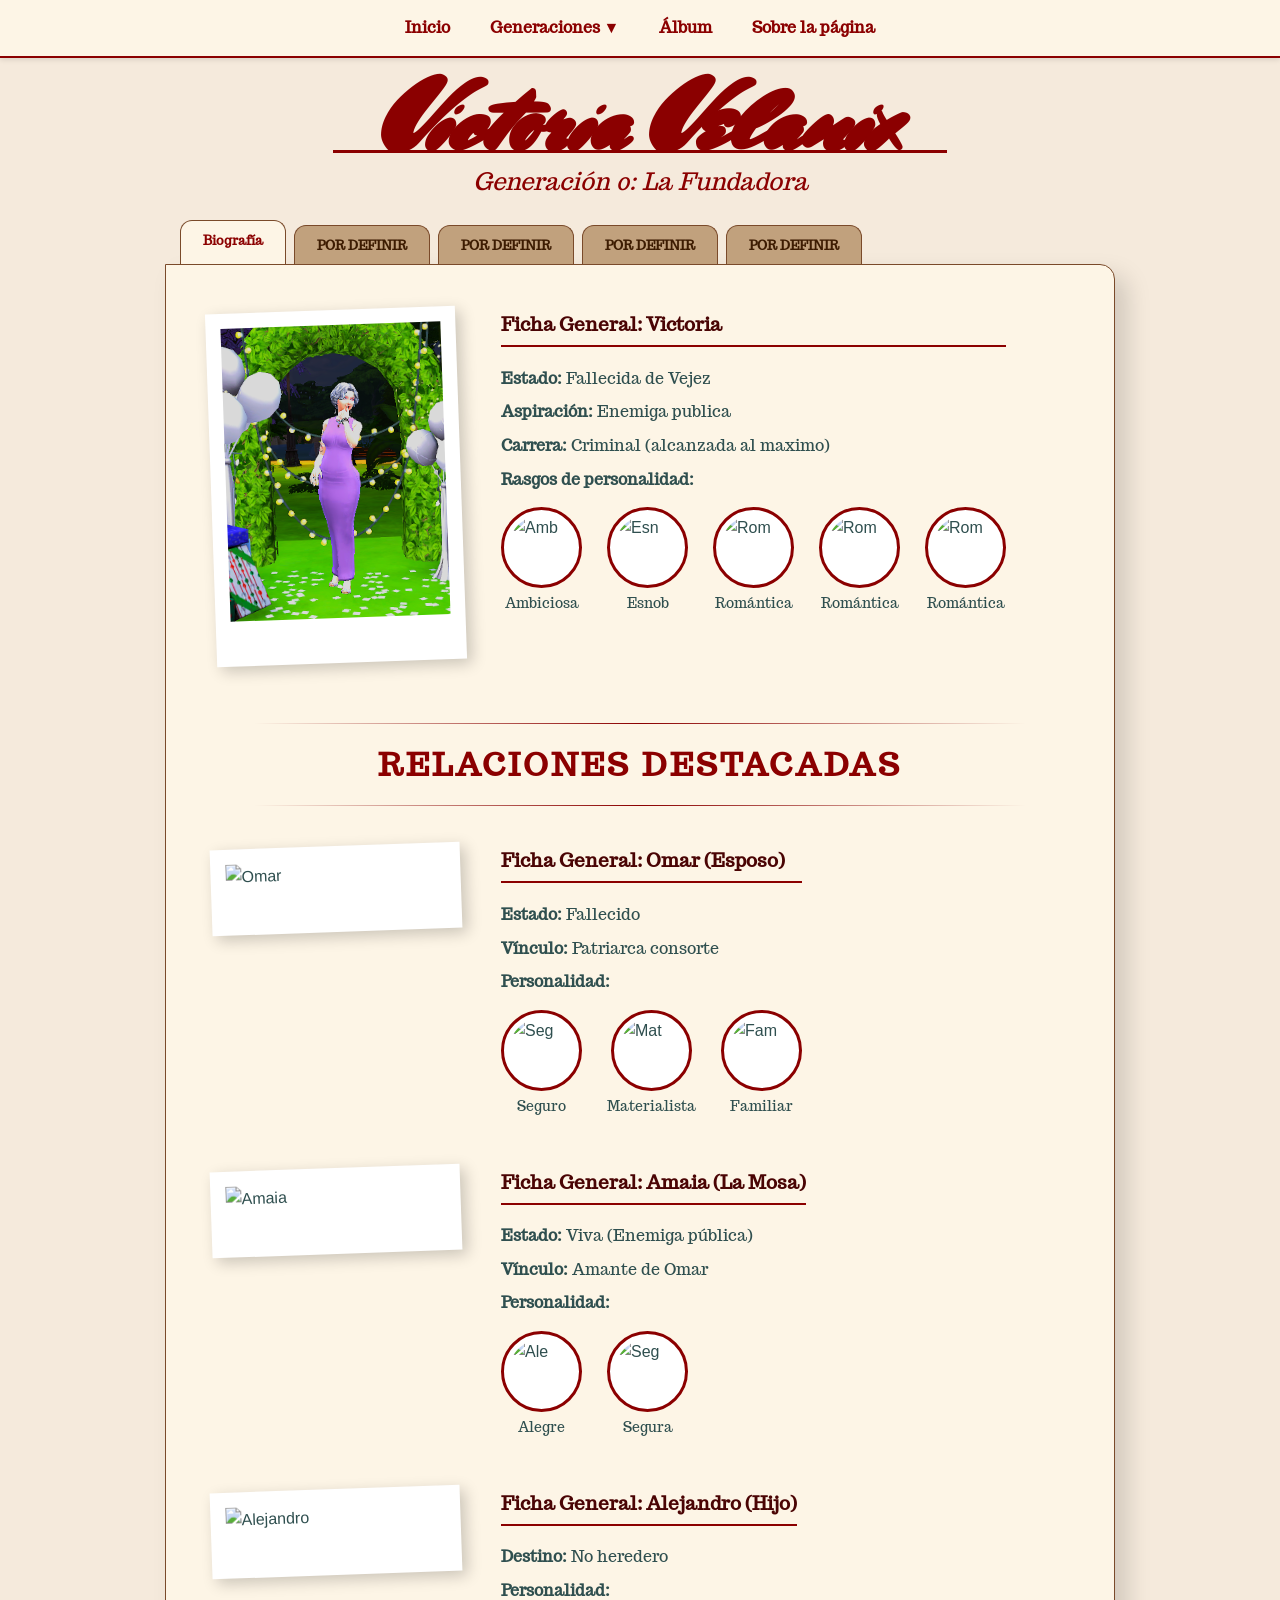
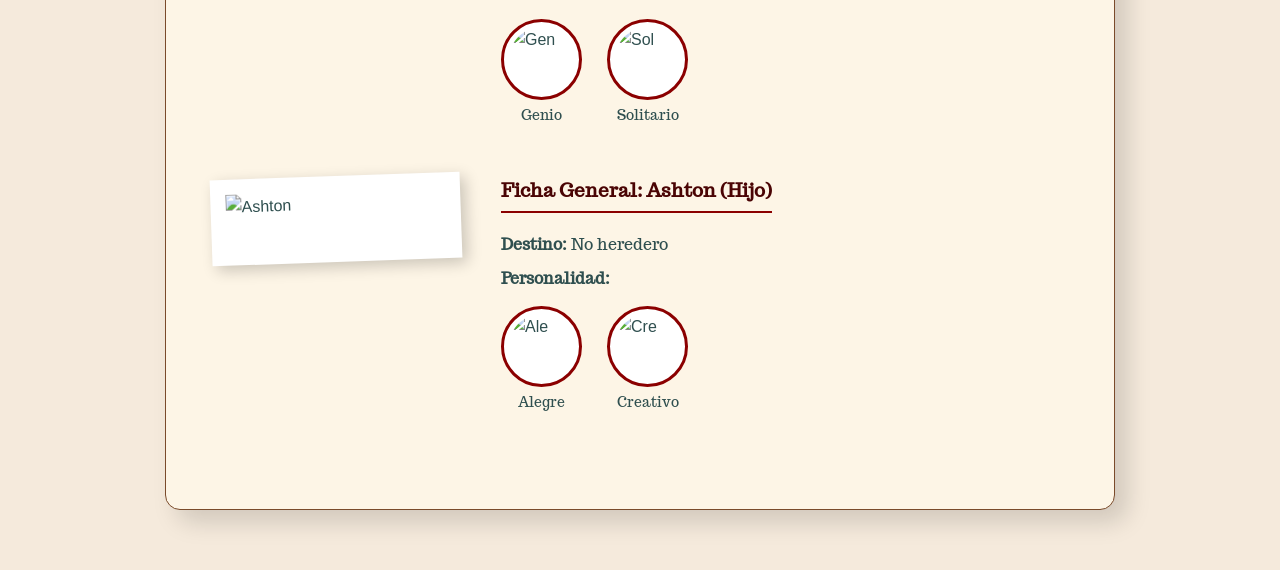
==== commit 05c5d71a: "Se agrega información" ====
--- a/Generaciones/Gen0_Victoria.html
+++ b/Generaciones/Gen0_Victoria.html
@@ -18,6 +18,38 @@
                 <a href="#" class="dropbtn">Generaciones ▼</a>
                 <div class="dropdown-content">
                     <a href="Gen0_Victoria.html">Gen 0: Victoria</a>
+                <!--<a href="Generaciones/Gen1_Amarillys.html">Gen 1: Amarillys</a>
+                <a href="Generaciones/Gen2_Bellemere.html">Gen 2: Bellemere</a>
+                <a href="Generaciones/Gen3_Coralia.html">Gen 3: Coralia</a>
+                <a href="Generaciones/Gen4_Dhalia.html">Gen 4: Dhalia</a>
+                <a href="Generaciones/Gen5_Elva.html">Gen 5: Elva</a>
+                <a href="Generaciones/Gen6_Fay.html">Gen 6: Fay</a>
+                <a href="Generaciones/Gen7_Gi-gan.html">Gen 7: Gi-gan</a>
+                <a href="Generaciones/Gen8_Hylia.html">Gen 8: Hylia</a>
+                <a href="Generaciones/Gen9_Ishtar.html">Gen 9: Ishtar</a>
+                <a href="Generaciones/Gen10_Jezabel.html">Gen 10: Jezabel</a>
+                <a href="Generaciones/Gen11_Katrina.html">Gen 11: Katrina</a>
+                <a href="Generaciones/Gen12_Lilith.html">Gen 12: Lilith</a>
+                <a href="Generaciones/Gen13_Midna.html">Gen 13: Midna</a>
+                <a href="Generaciones/Gen14_Nayru.html">Gen 14: Nayru</a>
+                <a href="Generaciones/Gen15_Persefone.html">Gen 15: Persefone</a>
+                <a href="Generaciones/Gen16_Quilla.html">Gen 16: Quilla</a>
+                <a href="Generaciones/Gen17_Ruto.html">Gen 17: Ruto</a>
+                <a href="Generaciones/Gen18_Saphira.html">Gen 18: Saphira</a>
+                <a href="Generaciones/Gen19_Tetra.html">Gen 19: Tetra</a>
+                <a href="Generaciones/Gen20_Urbosa.html">Gen 20: Urbosa</a>
+                <a href="Generaciones/Gen21_Victoria.html">Gen 21: Victoria II</a>
+                <a href="Generaciones/Gen22_Wynne.html">Gen 22: Wynne</a>
+                <a href="Generaciones/Gen23_Xhante.html">Gen 23: Xhante</a>
+                <a href="Generaciones/Gen24_Yona.html">Gen 24: Yona</a>
+                <a href="Generaciones/Gen25_Zelda.html">Gen 25: Zelda</a>
+                <a href="Generaciones/Gen26_Amaryllis.html">Gen 26: Amaryllis</a>
+                <a href="Generaciones/Gen27_Briseida.html">Gen 27: Briseida</a>
+                <a href="Generaciones/Gen28_Celina.html">Gen 28: Celina</a>
+                <a href="Generaciones/Gen29_Daphne.html">Gen 29: Daphne</a>
+                <a href="Generaciones/Gen30_Epona.html">Gen 30: Epona</a>
+                <a href="Generaciones/Gen31_Farore.html">Gen 31: Farore</a>
+                <a href="Generaciones/Gen32_Hecate.html">Gen 32: Hecate</a>-->
                 </div>
             </li>
             <li><a href="../album.html">Álbum</a></li>
@@ -34,10 +66,10 @@
     <main class="contenedor-carpeta">
         <div class="tabs-archivo">
             <button class="tab-link active" onclick="abrirCapitulo(event, 'biografia')">Biografía</button>
-            <button class="tab-link" onclick="abrirCapitulo(event, 'omar_tab')">Conociendo a Omar</button>
-            <button class="tab-link" onclick="abrirCapitulo(event, 'boda')">La Boda</button>
-            <button class="tab-link" onclick="abrirCapitulo(event, 'hijos_legado')">Los Hijos</button>
-            <button class="tab-link" onclick="abrirCapitulo(event, 'traicion')">La Traición</button>
+            <button class="tab-link" onclick="abrirCapitulo(event, 'omar_tab')">POR DEFINIR</button>
+            <button class="tab-link" onclick="abrirCapitulo(event, 'boda')">POR DEFINIR</button>
+            <button class="tab-link" onclick="abrirCapitulo(event, 'hijos_legado')">POR DEFINIR</button>
+            <button class="tab-link" onclick="abrirCapitulo(event, 'traicion')">POR DEFINIR</button>
         </div>
 
         <div class="hoja-archivo">
@@ -46,17 +78,19 @@
                 
                 <div class="perfil-layout">
                     <div class="marco-polaroid">
-                        <img src="../assets/img/victoria.png" alt="Victoria" class="foto-perfil">
+                        <img src="../Recursos/Gen0_Victoria/Victoria_Velanix_Vejez.png" alt="Victoria" class="foto-perfil">
                     </div>
                     <div class="datos-principales">
                         <h3>Ficha General: Victoria</h3>
-                        <p><strong>Estado:</strong> Fallecida (Causas naturales)</p>
-                        <p><strong>Aspiración:</strong> Mansión Barón</p>
-                        <p><strong>Carrera:</strong> Política (Líder del Mundo)</p>
-                        <p><strong>Personalidad:</strong></p>
+                        <p><strong>Estado:</strong> Fallecida de Vejez</p>
+                        <p><strong>Aspiración:</strong> Enemiga publica</p>
+                        <p><strong>Carrera:</strong> Criminal (alcanzada al maximo)</p>
+                        <p><strong>Rasgos de personalidad:</strong></p>
                         <div class="rasgos-contenedor">
                             <div class="rasgo-item"><img src="../Recursos/Rasgos/Ambiciosa.png" alt="Amb"><span>Ambiciosa</span></div>
                             <div class="rasgo-item"><img src="../Recursos/Rasgos/Esnob.png" alt="Esn"><span>Esnob</span></div>
+                            <div class="rasgo-item"><img src="../Recursos/Rasgos/Romantica.png" alt="Rom"><span>Romántica</span></div>
+                            <div class="rasgo-item"><img src="../Recursos/Rasgos/Romantica.png" alt="Rom"><span>Romántica</span></div>
                             <div class="rasgo-item"><img src="../Recursos/Rasgos/Romantica.png" alt="Rom"><span>Romántica</span></div>
                         </div>
                     </div>
--- a/Estilos/Estilos_Gen0.css
+++ b/Estilos/Estilos_Gen0.css
@@ -79,7 +79,7 @@
 /* LAYOUT DE LAS FICHAS TÉCNICAS */
 .perfil-layout {
     display: flex;
-    gap: 45px;
+    gap: 40px;
     align-items: flex-start;
     margin-bottom: 50px;
 }
@@ -89,11 +89,12 @@
     padding: 15px 15px 45px 15px;
     box-shadow: 5px 5px 15px rgba(0,0,0,0.2);
     transform: rotate(-2deg);
-    min-width: 250px;
+    width: fit-content;
 }
 
 .foto-perfil {
-    width: 100%;
+    width: 220px;
+    height: auto;
     display: block;
 }
 
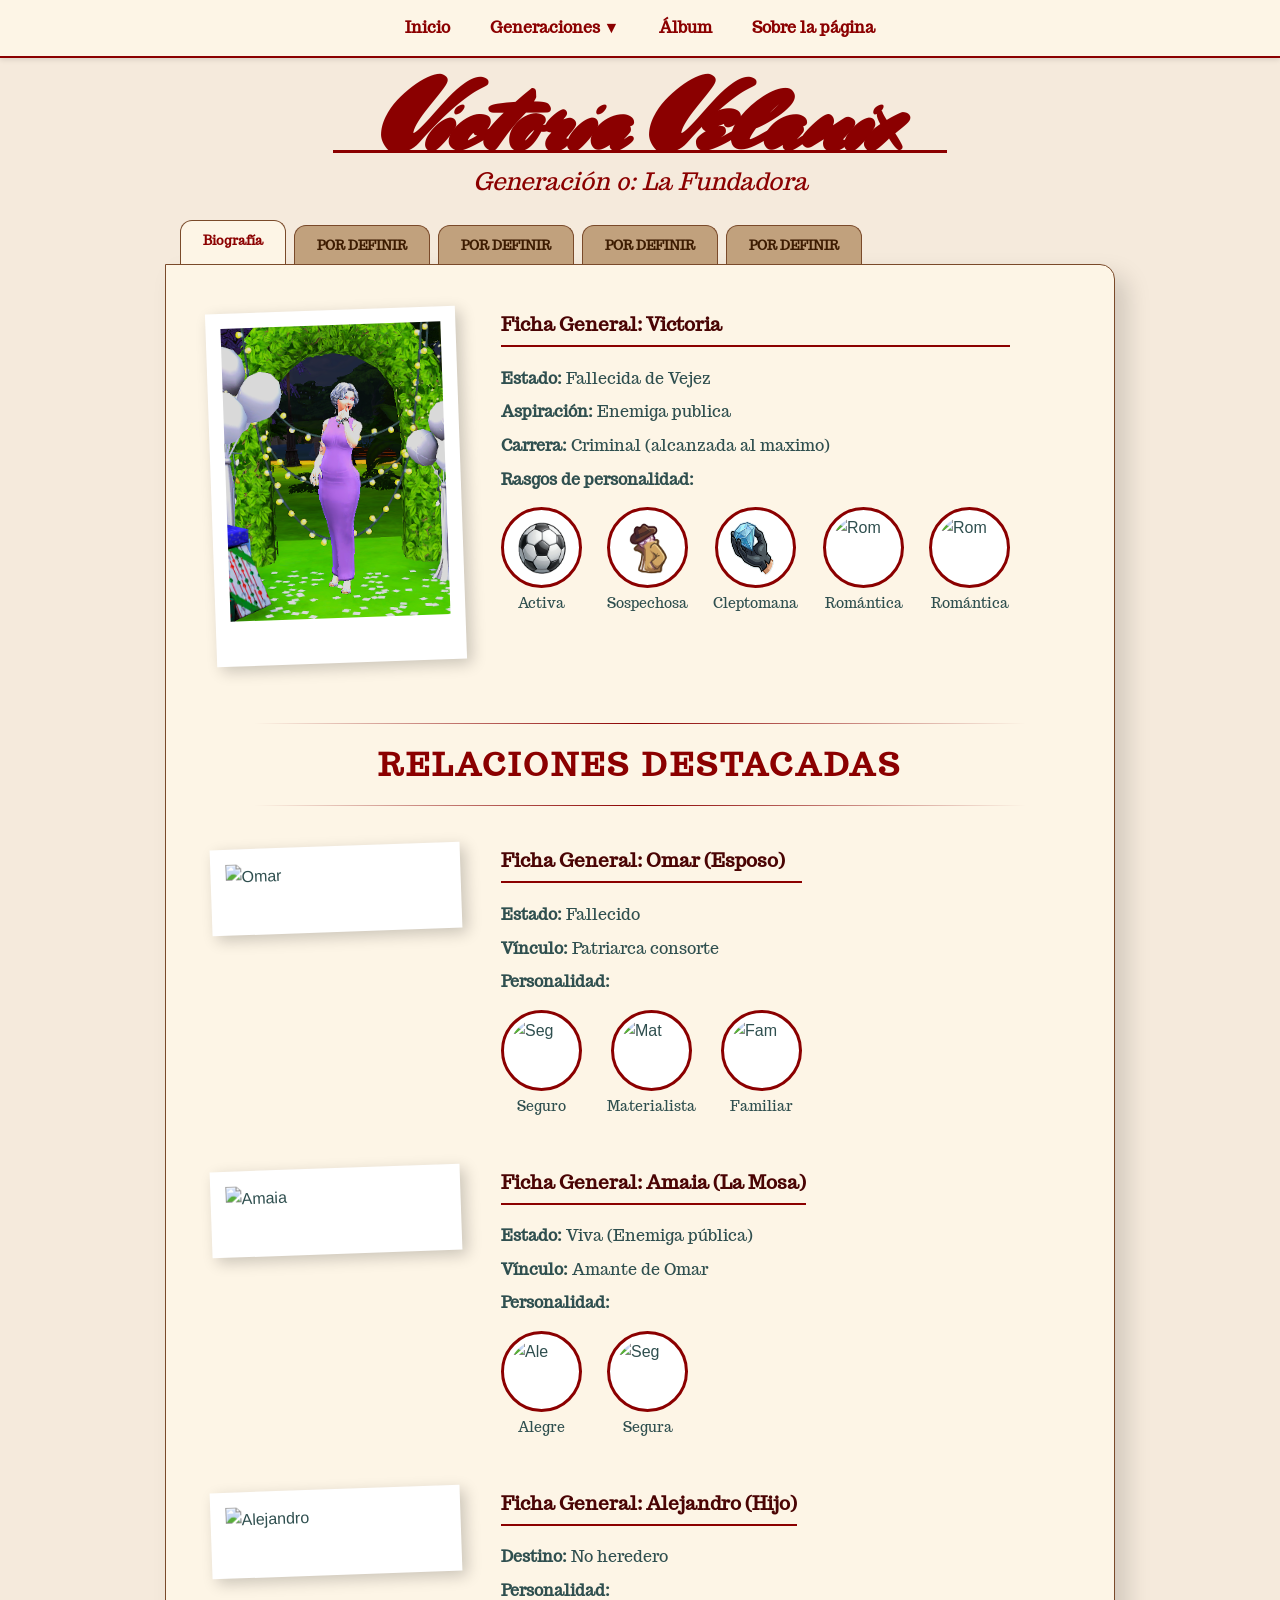
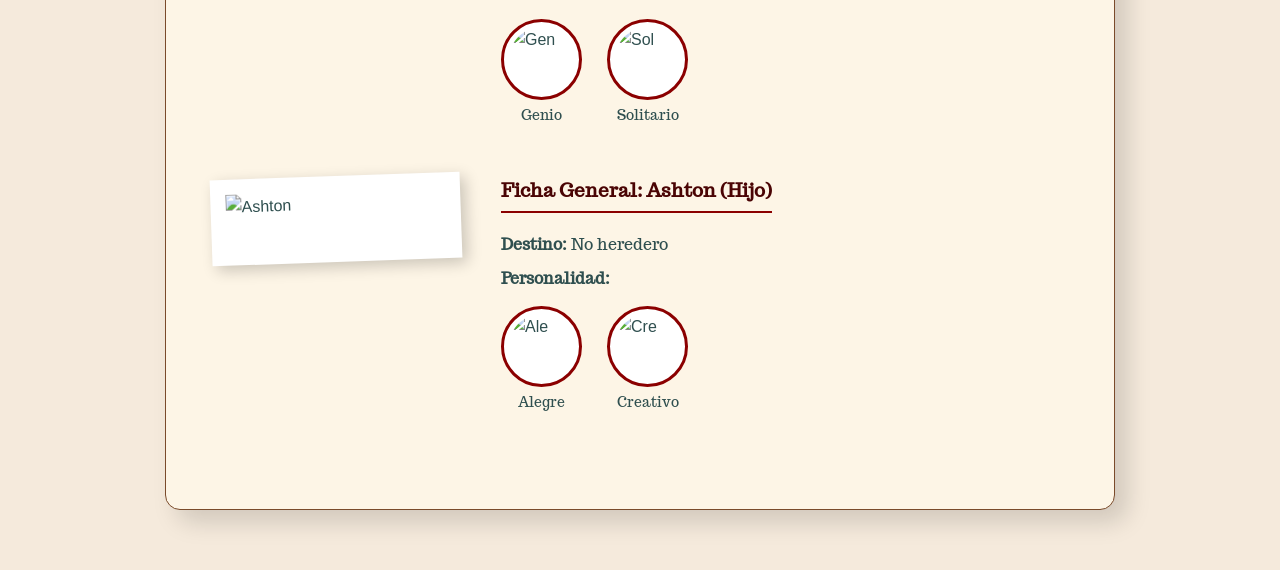
==== commit 87e543b2: "Iconos e información" ====
--- a/Generaciones/Gen0_Victoria.html
+++ b/Generaciones/Gen0_Victoria.html
@@ -87,9 +87,9 @@
                         <p><strong>Carrera:</strong> Criminal (alcanzada al maximo)</p>
                         <p><strong>Rasgos de personalidad:</strong></p>
                         <div class="rasgos-contenedor">
-                            <div class="rasgo-item"><img src="../Recursos/Rasgos/Ambiciosa.png" alt="Amb"><span>Ambiciosa</span></div>
-                            <div class="rasgo-item"><img src="../Recursos/Rasgos/Esnob.png" alt="Esn"><span>Esnob</span></div>
-                            <div class="rasgo-item"><img src="../Recursos/Rasgos/Romantica.png" alt="Rom"><span>Romántica</span></div>
+                            <div class="rasgo-item"><img src="../Recursos/Rasgos/Rasgo_Activa.png" alt="Amb"><span>Activa</span></div>
+                            <div class="rasgo-item"><img src="../Recursos/Rasgos/Rasgo_sospechosa.png" alt="Esn"><span>Sospechosa</span></div>
+                            <div class="rasgo-item"><img src="../Recursos/Rasgos/Rasgo_Cleptomana.png" alt="Rom"><span>Cleptomana</span></div>
                             <div class="rasgo-item"><img src="../Recursos/Rasgos/Romantica.png" alt="Rom"><span>Romántica</span></div>
                             <div class="rasgo-item"><img src="../Recursos/Rasgos/Romantica.png" alt="Rom"><span>Romántica</span></div>
                         </div>
